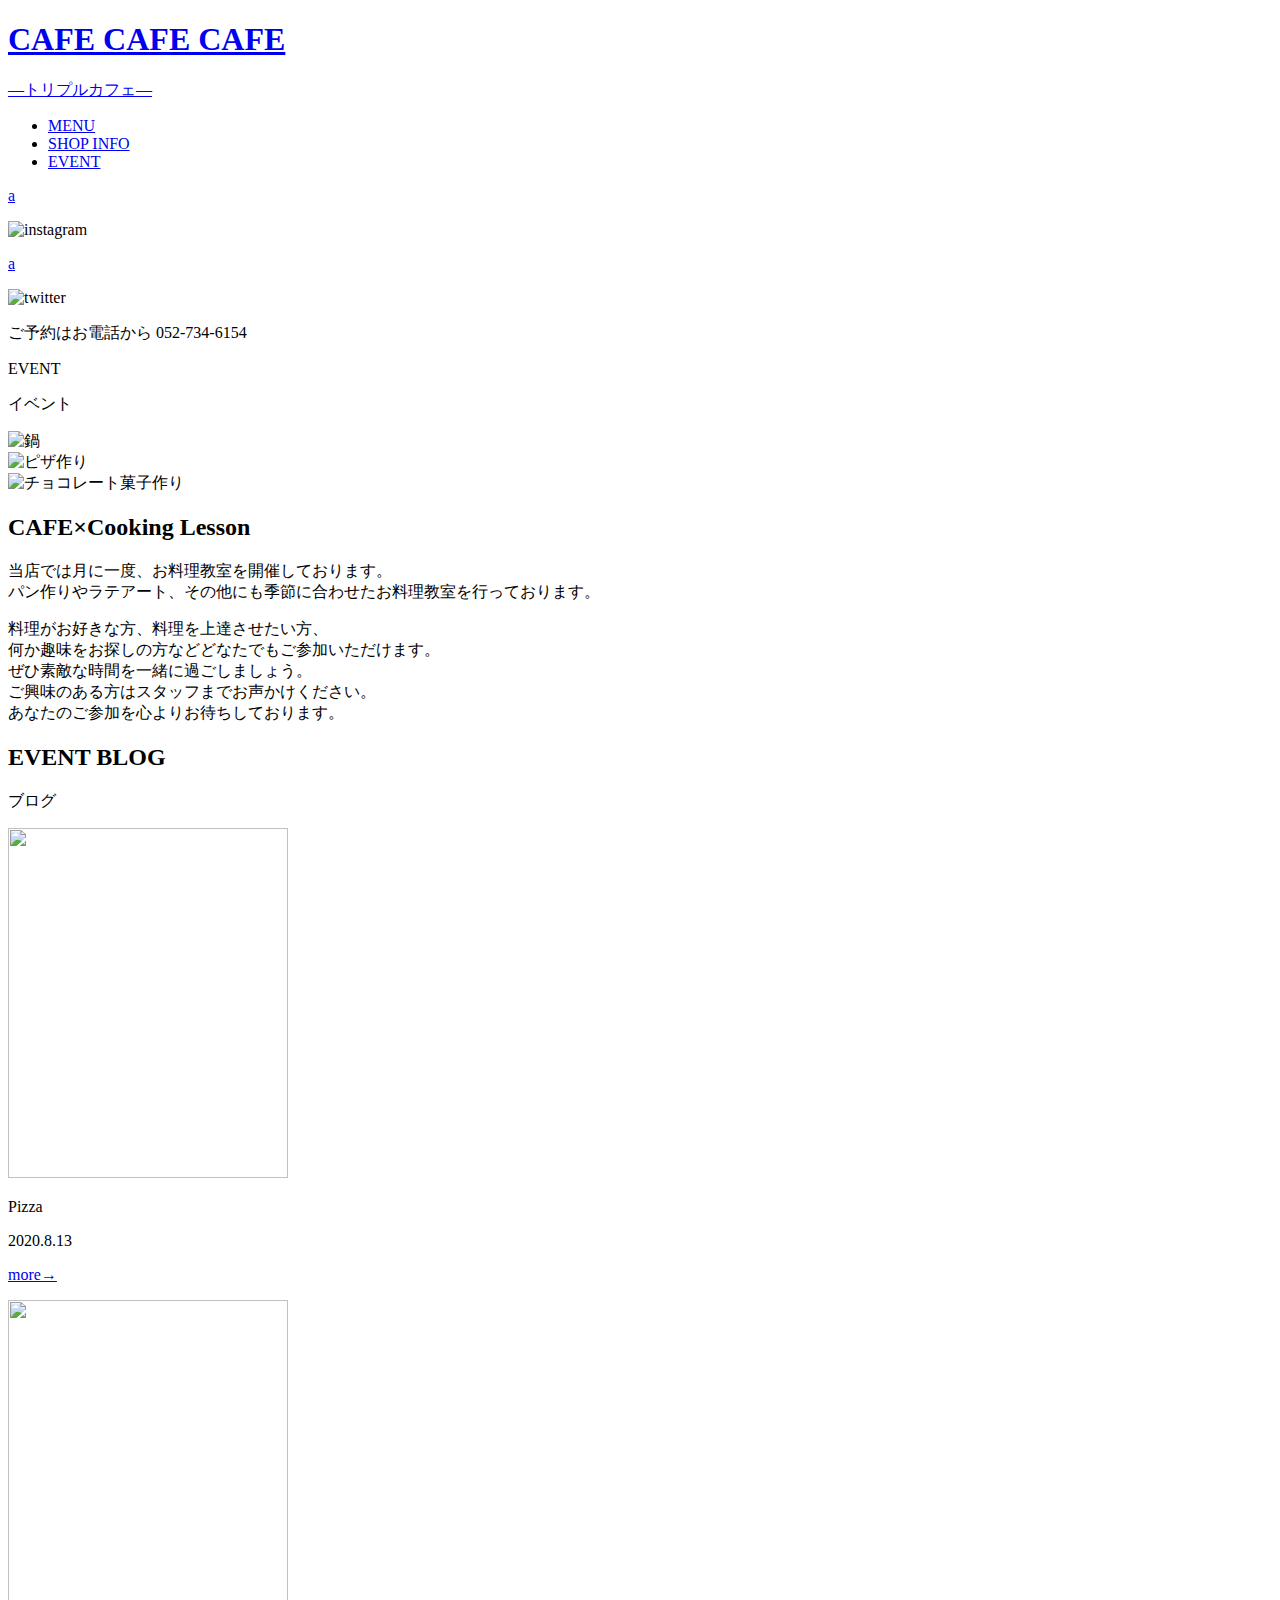
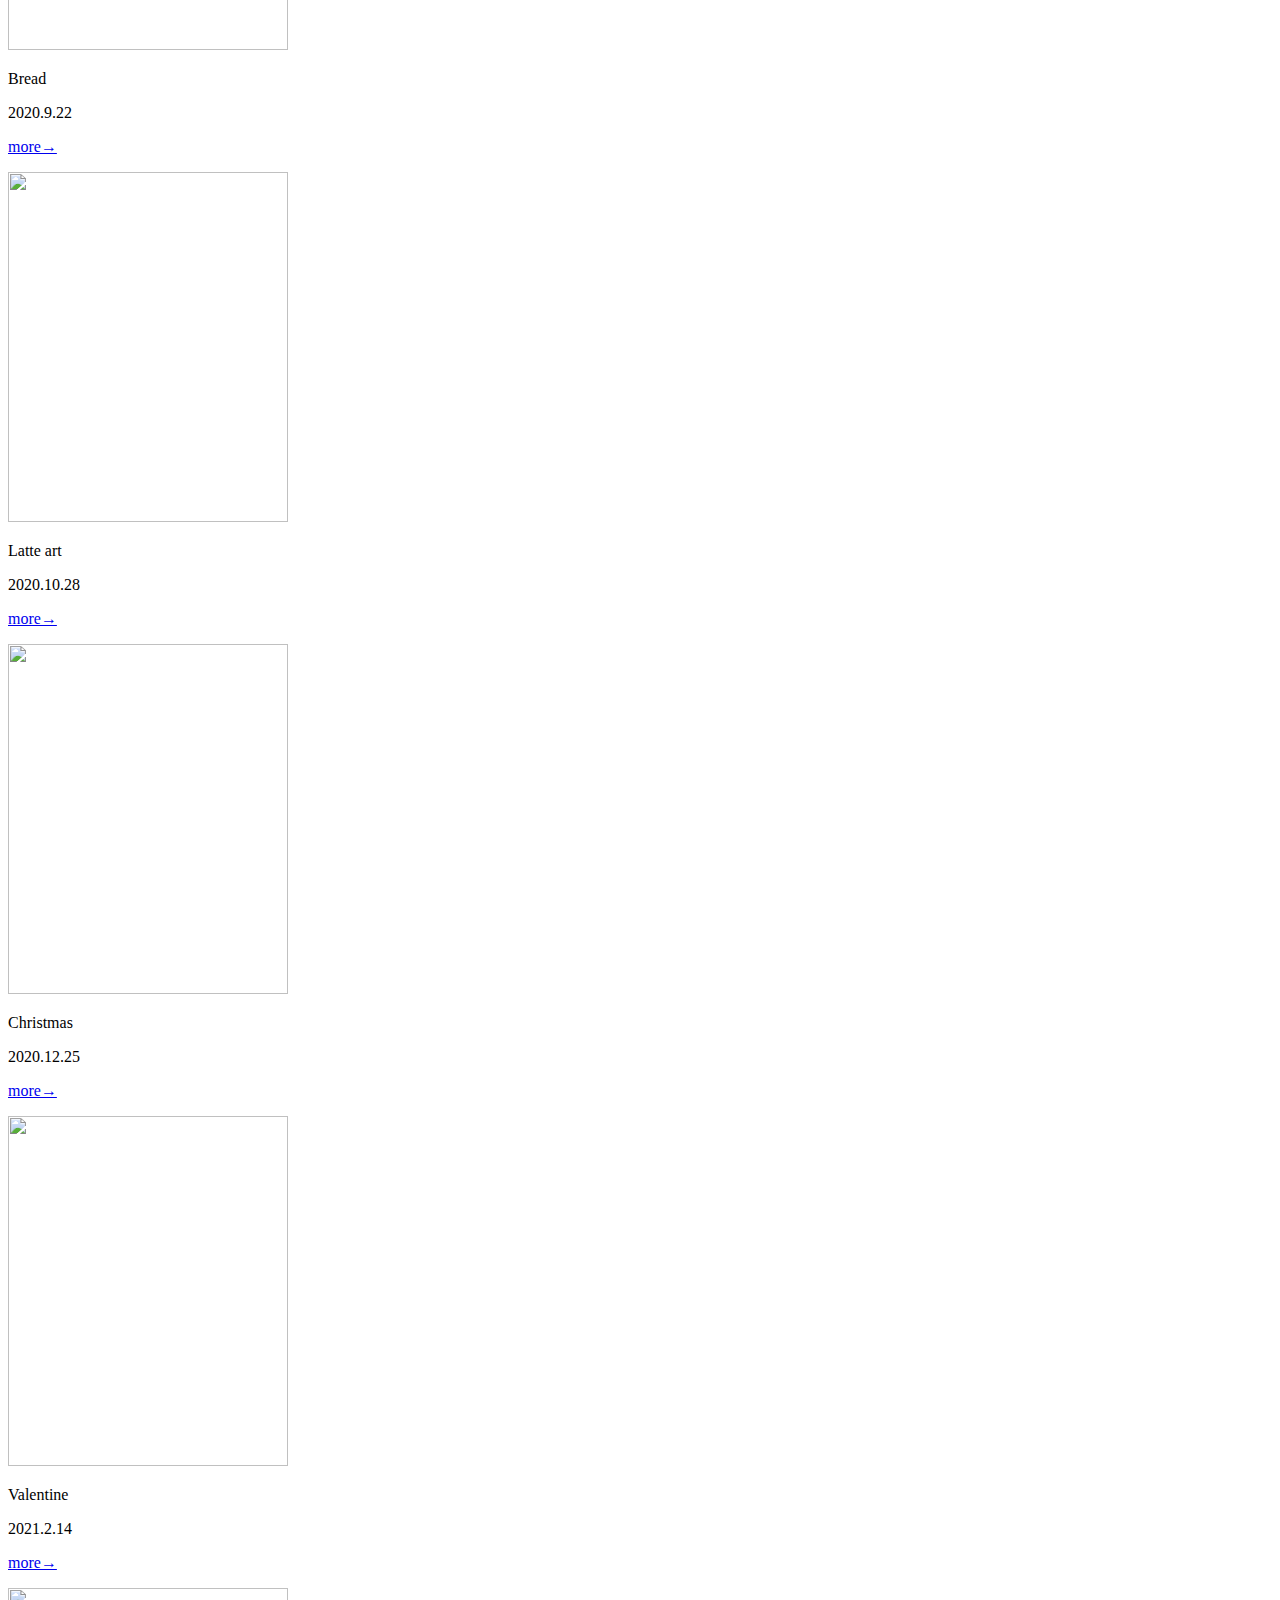
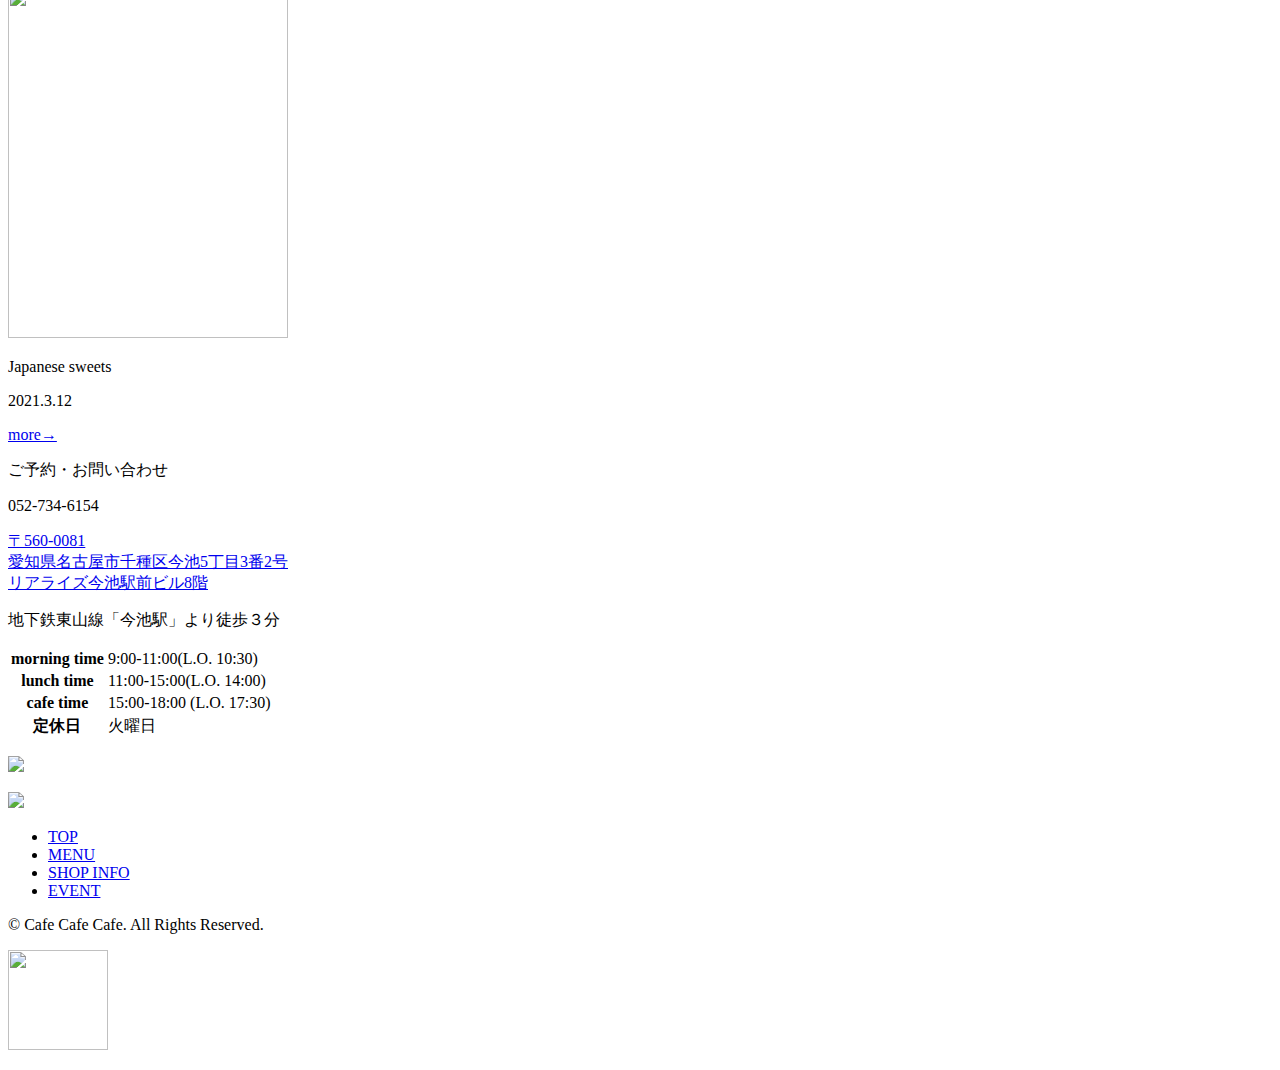
==== event.html @ a4c91f3b "Create event.html" ====
<!doctype html>
	<html lang="ja">
		<head>
			<meta charset="utf-8">
			<meta name="viewport" content="width=device-width,initial-scale=1.0">
			<title>今池｜CAFE CAFE CAFE</title>
			<link href="event.css" rel="stylesheet" type="text/css">
		</head>

	
	<body>
        <div class="wrap">
			
<!-- ここからナブ -->
						<div class="nav clearfix">
								<div class="nav_left">
									<a href="top.html">
										<h1>CAFE CAFE CAFE</h1>
										<p>―トリプルカフェ―</p>
									</a>
								</div> <!--.nav_left-->
						
								<div class="nav_center">
									<ul  class="bar clearfix">
										<li class="link"><a href="menu.html">MENU</a></li>
										<li class="link"><a href="shopinfo.html">SHOP INFO</a></li>
										<li class="link"><a href="event.html">EVENT</a></li>
									</ul>
								</div> <!--.nav_center-->
								
								<div class="nav_right clearfix">
									<div class="nav_sns clearfix">
										<div class="sns_link instagram">
											<a href="#">a</a>
											<p><img src="img/logo/instagram.png" alt="instagram" width="50px"></p>
										</div>
										
										<div class="sns_link twitter">
											<a href="#">a</a>
											<p><img src="img/logo/twitter.png" alt="twitter" width="50px"></p>
										</div>
									</div> <!--.nav_sns clearfix-->

									<p class="nav_tel">ご予約はお電話から 052-734-6154</p>

								</div> <!--.nav_right-->
						</div> <!--.nav-->


            
<!-- ここからメイン -->
            <div class="header">
                <p class="ttl">EVENT</p>
                <p class="ttl_2">イベント</p>
                
                <div class="event_topimage">
                    <div class="topimage_3"><img src="img/event_top_02.jpg" alt="鍋" width="600"></div>
                    <div class="topimage_2"><img src="img/event_top_03.jpg" alt="ピザ作り" width="600"></div>
                    <div class="topimage_1"><img src="img/event_top_01.jpg" alt="チョコレート菓子作り" width="600"></div>
                </div> <!-- .event_topimage-->
            </div> <!--.header-->


						<div class="main">
                <h2>CAFE×Cooking Lesson</h2>

                <p class="txt_1">
                    当店では月に一度、お料理教室を開催しております。<br>
                    パン作りやラテアート、その他にも季節に合わせたお料理教室を行っております。
                </p>

                <p class="txt_2">
                    料理がお好きな方、料理を上達させたい方、<br>
                    何か趣味をお探しの方などどなたでもご参加いただけます。<br>
                    ぜひ素敵な時間を一緒に過ごしましょう。<br>
                    ご興味のある方はスタッフまでお声かけください。<br>
                    あなたのご参加を心よりお待ちしております。<br>
                </p>

                
                <h2>EVENT BLOG</h2>
                <p class="h2_p">ブログ</p>

                    <div class="chekikaoi clearfix">
                        <div class="chekibox">
                            <div class="cheki">
                                <p class="chekiimage">
                                    <img src="img/event_01.jpg" alt="" width="280px" height="350px">
                                </p>

                                <p class="chekititle">
                                    Pizza
                                </p>

                                <p class="chekidata">
                                    2020.8.13
                                </p>
                            </div> <!-- .cheki -->

                            <div class="more">
                                <a href="#">more→</a>
                            </div>
                        </div> <!-- .chekibox-->

                        <div class="chekibox">
                            <div class="cheki">
                                <p class="chekiimage">
                                    <img src="img/event_02.jpg" alt="" width="280px" height="350px">
                                </p>

                                <p class="chekititle">
                                	Bread	
                                </p>

                                <p class="chekidata">
                                    2020.9.22
                                </p>
                            </div> <!-- .cheki -->

                            <div class="more">
                                <a href="#">more→</a>
                            </div>
                        </div> <!-- .chekibox-->

                        <div class="chekibox">
                            <div class="cheki">
                                <p class="chekiimage">
                                    <img src="img/event_03.jpg" alt="" width="280px" height="350px">
                                </p>

                                <p class="chekititle">
                                    Latte art
                                </p>

                                <p class="chekidata">
                                    2020.10.28
                                </p>
                            </div> <!-- .cheki -->

                            <div class="more">
                                <a href="#">more→</a>
                            </div>
                        </div> <!-- .chekibox-->


                        <div class="chekibox">
                            <div class="cheki">
                                <p class="chekiimage">
                                    <img src="img/event_04.jpg" alt="" width="280px" height="350px">
                                </p>

                                <p class="chekititle">
                                    Christmas
                                </p>

                                <p class="chekidata">
                                    2020.12.25
                                </p>
                            </div> <!-- .cheki -->

                            <div class="more">
                                <a href="#">more→</a>
                            </div>
                        </div> <!-- .chekibox-->

                        <div class="chekibox">
                            <div class="cheki">
                                <p class="chekiimage">
                                    <img src="img/event_05.jpg" alt="" width="280px" height="350px">
                                </p>

                                <p class="chekititle">
                                    Valentine
                                </p>

                                <p class="chekidata">
                                    2021.2.14
                                </p>
                            </div> <!-- .cheki -->

                            <div class="more">
                                <a href="#">more→</a>
                            </div>
                        </div> <!-- .chekibox-->


                        <div class="chekibox">
                            <div class="cheki">
                                <p class="chekiimage">
                                    <img src="img/event_06.jpg" alt="" width="280px" height="350px">
                                </p>

                                <p class="chekititle">
                                    Japanese sweets
                                </p>

                                <p class="chekidata">
                                    2021.3.12
                                </p>
                            </div> <!-- .cheki -->

                            <div class="more">
                                <a href="#">more→</a>
                            </div>
                        </div> <!-- .chekibox-->
                    </div> <!-- .clearfix -->
                    
            </div> <!--.main-->

			
<!-- ここからフッター -->
			
						<div class="footer">
							
							<div class="margin clearfix">

								<div class="footer_l">
									<div class="footer_tel">
										<p>ご予約・お問い合わせ</p>
										<p>052-734-6154</p>
									</div>

									<div class="footer_address">
										<p><a href="https://www.google.co.jp/maps/place/%E7%92%B0%E5%A2%83%E3%82%AD%E3%83%A3%E3%83%AA%E3%82%A2%E3%82%AB%E3%83%AC%E3%83%83%E3%82%B8+%E5%90%8D%E5%8F%A4%E5%B1%8B%E6%A0%A1/@35.1684491,136.9375333,17.68z/data=!3m1!5s0x6003708b1095f641:0xb53f1abc9bdbac79!4m5!3m4!1s0x6003708b1a06962d:0x257149005ce06f5d!8m2!3d35.1685454!4d136.9387302?hl=ja" target="_blank">
											〒560-0081<br>
											愛知県名古屋市千種区今池5丁目3番2号<br>
											リアライズ今池駅前ビル8階</a>
										</p>
						
										<p>地下鉄東山線「今池駅」より徒歩３分</p>
									</div>
								</div> <!--.footer_r -->

								<table>
									<tr>
										<th>morning time</td>
										<td>9:00-11:00(L.O. 10:30)</td>
									</tr>
					
									<tr>
										<th>lunch time</td>
										<td>11:00-15:00(L.O. 14:00)</td>
									</tr>
					
									<tr>
										<th>cafe time</td>
										<td>15:00-18:00 (L.O. 17:30)</td>
									</tr>
					
									<tr>
										<th>定休日</td>
										<td>火曜日</td>
									</tr>
								</table>
							</div> <!--.clearfix-->
								
							<div class="sns clearfix">
									<p><a href="#"><img src="img/logo/instagram.png"></a></p>
									<p><a href="#"><img src="img/logo/twitter.png"></a></p>
							</div> <!--.sns .clearfix-->
								
								
								
							<ul class="footer_nav clearfix">
								<li class="link_2"><a href="#">TOP</a></li>
								<li class="link_2"><a href="menu.html">MENU</a></li>
								<li class="link_2"><a href="shopinfo.html">SHOP INFO</a></li>
								<li class="link_2"><a href="event.html">EVENT</a></li>
							</ul>
						
						
							<p class="copy">&copy; Cafe Cafe Cafe. All Rights Reserved.</p>
							
					
							<p class="btn">
								<a href="#top"><img src="img/logo/yajirusi_01.jpg" width="100px" height="100px"></a>
							</p>

						</div> <!-- .footer -->
				</div> <!-- .wrap -->
	</body>

</html>
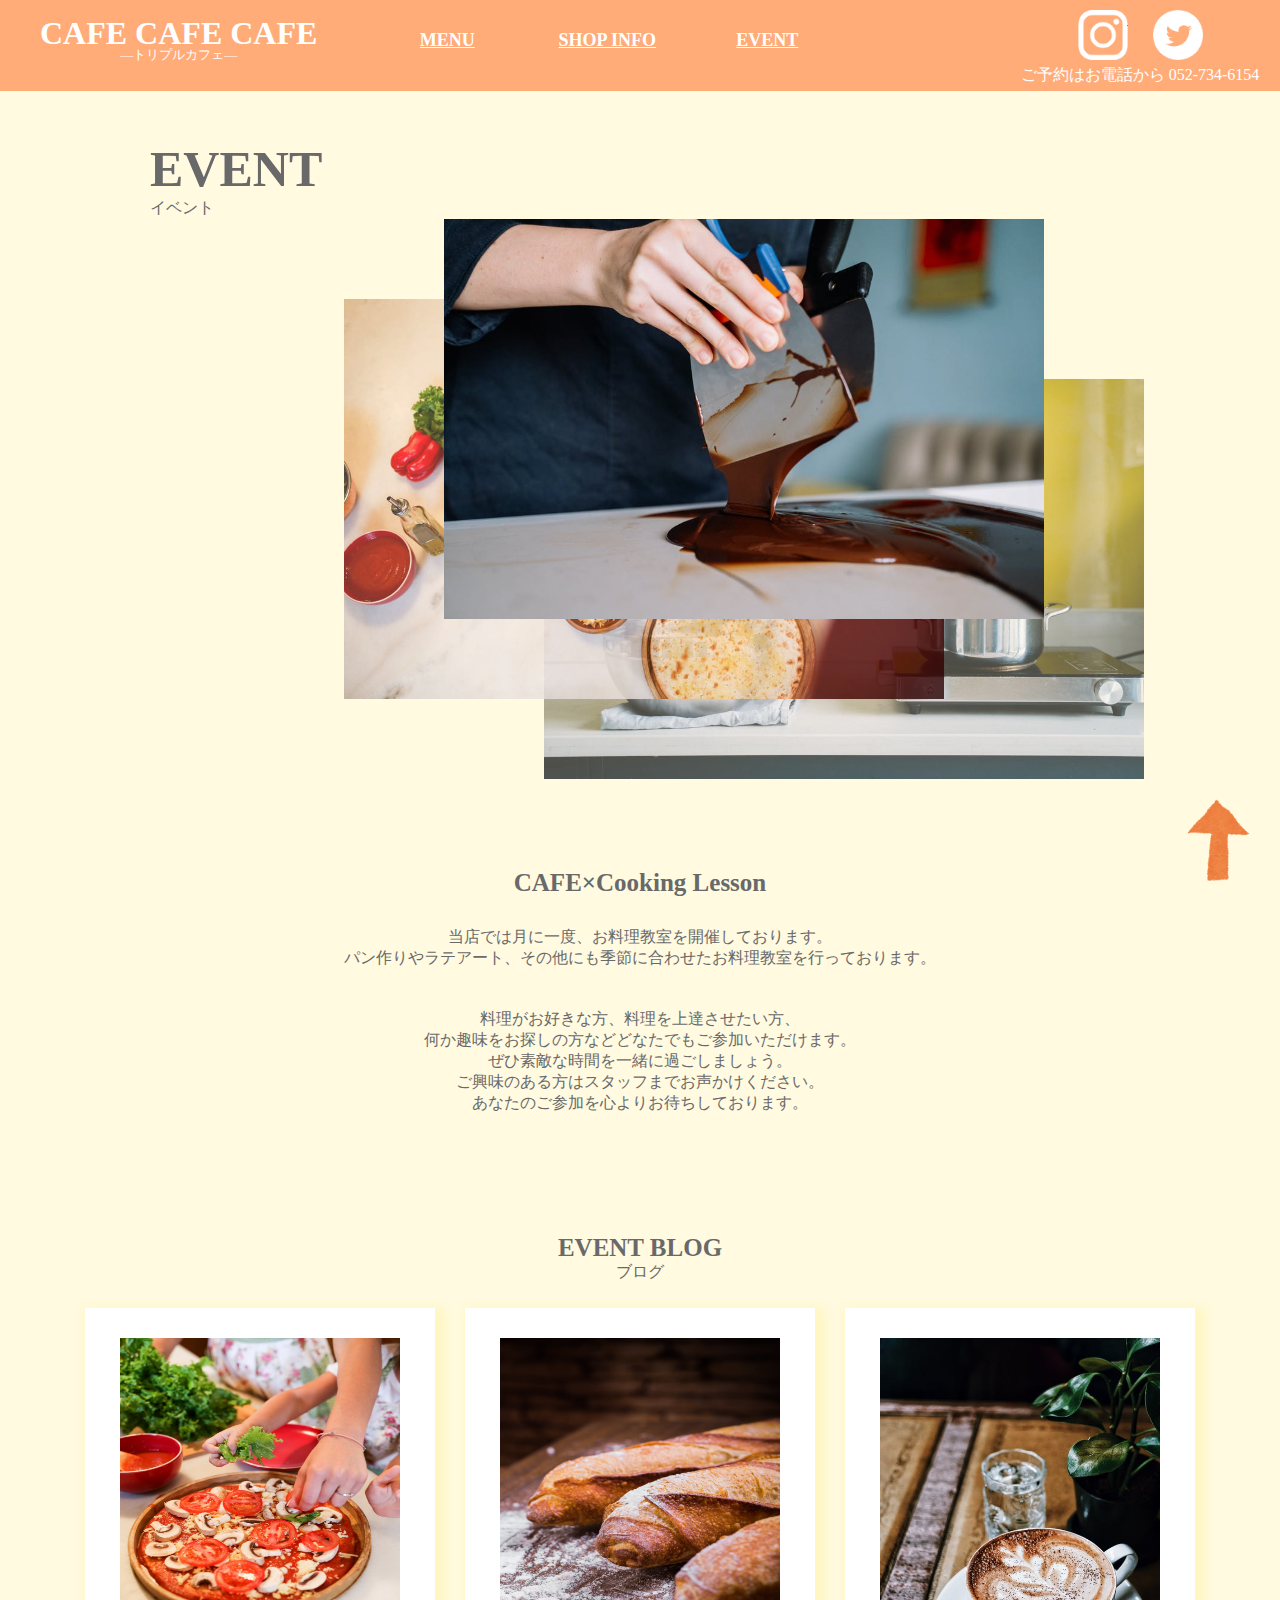
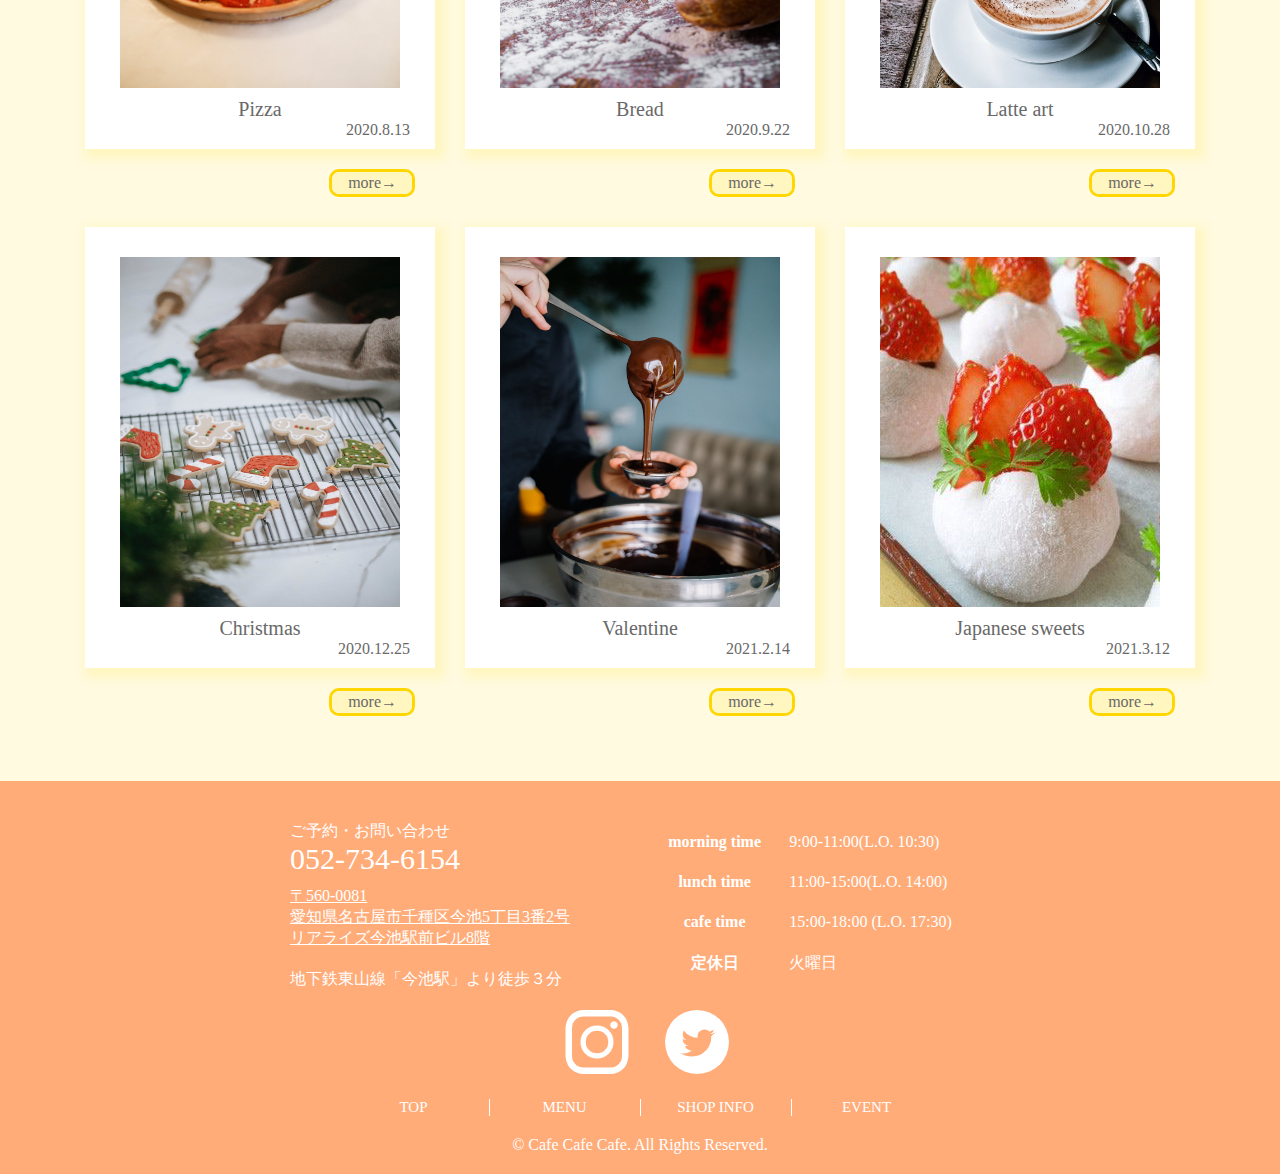
==== commit 88100346: "Update event.html" ====
--- a/event.html
+++ b/event.html
@@ -14,7 +14,7 @@
 <!-- ここからナブ -->
 						<div class="nav clearfix">
 								<div class="nav_left">
-									<a href="top.html">
+									<a href="index.html">
 										<h1>CAFE CAFE CAFE</h1>
 										<p>―トリプルカフェ―</p>
 									</a>
@@ -262,7 +262,7 @@
 								
 								
 							<ul class="footer_nav clearfix">
-								<li class="link_2"><a href="#">TOP</a></li>
+								<li class="link_2"><a href="index.html">TOP</a></li>
 								<li class="link_2"><a href="menu.html">MENU</a></li>
 								<li class="link_2"><a href="shopinfo.html">SHOP INFO</a></li>
 								<li class="link_2"><a href="event.html">EVENT</a></li>
--- a/event.css
+++ b/event.css
@@ -0,0 +1,420 @@
+@charset "utf-8";
+
+* {
+    padding: 0;
+    margin: 0;
+}
+body {
+    color: #696969;
+    background-image: url(img/cafe_top_05.jpg);
+    background-position: 0 -600px;
+    background-attachment: fixed;
+    font-family:"Yu Gothic Medium", "游ゴシック Medium", "YuGothic", "游ゴシック体", "ヒラギノ角ゴ Pro W3", "メイリオ"," sans-serif";
+}
+.wrap {
+    margin: auto;
+    padding-top: 140px;
+    width: 100%;
+    background-color: #fffae0;
+}
+.clearfix:after {
+    content: "";
+    display: block;
+    clear: both;
+}
+
+img {
+    vertical-align: bottom;
+}
+
+
+/* ここからナブ */
+
+.nav {
+		width: 100%;
+    position: fixed;
+    z-index: 90;
+    top: 0px;
+    left: auto;
+    background-color: #ffac79;
+    color: #fff;
+}
+
+.nav_left {
+		float: left;
+		background-color:  #ffac79;
+		padding: 15px 0 25px 40px;
+}
+
+.nav_left p {
+		text-align: center;
+		font-size: 13px;
+		line-height: 0.5;
+}
+
+.nav_left a:link {
+		color: #fff;
+}
+
+.nav_left a:visited {
+		color: #fff;
+}
+
+.nav_left a:hover {
+		color: #ff9500;
+}
+
+.nav_left a {
+		text-decoration: none;
+}
+
+.nav_center {
+		float: left;
+		margin-top: 10px;
+		margin-left: 50px;
+}
+
+.nav_center p {
+		text-align: right;
+		line-height: 0;
+		margin-right: 50px;
+		font-size: 14px;
+}
+
+.nav_right {
+    float: right;
+    padding: 5px;
+}
+
+.nav_sns {
+    width: 125px;
+    margin: auto;
+    padding: 5px;
+}
+
+.sns_link {
+    float: left;
+    position: relative;
+}
+
+.sns_link a {
+    display: block;
+    position: absolute;
+    top: 0;
+    left: 0;
+    width: 100%;
+    height: 100%;
+    text-indent: 100%;
+    white-space: nowrap;
+    overflow: hidden;
+}
+
+.sns_link a:hover {
+    background-color:#ff9500;
+    opacity: 0.7;
+}
+
+.instagram a {
+    border-radius: 13px;
+}
+
+.twitter a {
+    border-radius: 40px;
+}
+
+
+.sns_link:nth-child(1) {
+    margin-right: 25px;
+}
+
+.nav_tel {
+    float: left;
+    width: 270px;
+    text-align: center;
+}
+
+.bar li {
+    width: 120px;
+    text-align: center;
+    list-style-type: none;
+    float: left;
+    font-size: 18px;
+    font-weight: bold;
+    margin: 20px;
+}
+
+.link a:link {
+		color: #fff;
+} 
+
+.link a:visited {
+		color: #fff;
+} 
+
+.link a:hover {
+        color: #ff9500;
+}
+
+
+/* ここからメイン */
+
+.ttl {
+    font-size: 50px;
+    font-weight: bold;
+    margin-left: 150px;
+}
+
+.ttl_2 {
+    margin-left: 150px;
+}
+
+/* トップの画像 */
+
+.event_topimage {
+    width: 90%;
+    height: 600px;
+    margin: auto;
+    position: relative;
+}
+
+.topimage_1 {
+    width: 600px;
+    position: absolute;
+    top: 0px;
+    left: 380px;
+}
+
+.topimage_2 {
+    width: 600px;
+    position: absolute;
+    top: 80px;
+    left: 280px;
+    opacity: 0.8;
+}
+
+.topimage_3 {
+    width: 600px;
+    position: absolute;
+    top: 160px;
+    left: 480px;
+    opacity: 0.7;
+}
+
+.txt_1 {
+    text-align: center;
+    margin-top: 30px;
+    margin-bottom: 40px;
+}
+
+.txt_2 {
+    text-align: center;
+    margin-bottom: 120px;
+}
+
+/* 過去のイベントの様子 */
+
+h2 {
+    text-align: center;
+    margin-top: 50px;
+    font-size: 25px;
+}
+
+.h2_p {
+    text-align: center;
+}
+
+.chekikaoi {
+    width: 1140px;
+    margin: 0 auto 30px auto;
+    padding-top: 10px;
+}
+
+.chekibox {
+    float: left;
+    width: 350px;
+    margin: 15px;
+}
+
+.cheki {
+    width: 300px;
+    padding: 30px 25px 10px 25px;
+    margin-bottom: 20px;
+    background-color: #fff;
+    box-shadow: 5px 5px 10px 5px #fff6c0;
+}
+
+.chekiimage {
+    text-align: center;
+    padding-bottom: 10px;
+}
+
+.chekititle {
+    text-align: center;
+    font-size: 20px;
+}
+
+.chekidata {
+    text-align: right;
+
+}
+
+.more {
+    text-align: right;
+    margin: 5px 20px 0 auto;
+    width: 80px;
+    border: solid 3px #ffd700;
+    border-radius: 10px;
+}
+
+.more a {
+    text-decoration: none;
+    display: block;
+    padding: 2px 15px 2px 15px;
+    border-radius: 7px;
+}
+
+.more a:link {
+    color: #696969;
+    background-color: #fff6c0;
+}
+
+.more a:visited {
+    color:#696969;
+}
+
+.more a:hover {
+    color:#fff;
+    background-color: #ffd700;
+}
+
+/* ここからフッター */
+
+.footer {
+    width: 100%;
+    background-color: #ffac79;
+    padding: 40px 0 20px 0;
+    margin-top: 50px;
+}
+
+.margin {
+    width: 700px;
+    margin: auto;
+}
+
+.footer_l {
+    float: left;
+    width: 300px;
+    margin-right: 50px;
+    color: #fff;
+}
+
+.footer_tel p:nth-child(2) {
+    font-size: 30px;
+    margin-bottom: 10px;
+}
+
+.footer_address p:nth-child(1) {
+    margin-bottom: 20px;
+}
+
+.footer_address a:link {
+    color: #fff;
+}
+
+.footer_address a:visited {
+    color: #fff;
+}
+
+.footer_address a:hover {
+    color: #ff9500;
+}
+
+
+table {
+    width: 350px;
+    float: left;
+    color: #fff;
+}
+
+th {
+    width: 100px;
+    padding: 10px 0;
+    width: 180px;
+}
+
+td {
+    width: 250px;
+}
+
+.kesu {
+		visibility: hidden;
+}
+
+.sns {
+		width: 200px;
+		margin: 20px auto 25px auto;
+}
+
+.sns p {
+		float: left;
+		width: 50px;
+		margin: 0 25px;
+}
+
+.sns a:hover {
+		opacity: 0.7;
+}
+
+.footer_nav {
+		width: 603px;
+		margin: 0 auto 10px auto;
+}
+
+.link_2 {
+    list-style-type: none;
+    float: left;
+    width: 150px;
+    border-right: solid 1px #fff;
+    font-size: 15px;
+    text-align: center;
+}
+
+.link_2:nth-child(4) {
+		border-right: none;
+}
+
+.link_2 a:link {
+		color: #fff;
+} 
+
+.link_2 a:visited {
+		color: #fff;
+}
+
+.footer_address a:link {
+    color: #fff;
+}
+
+.link_2 a:hover {
+		color: #ff9500;
+}
+
+.link_2 a {
+		text-decoration: none;
+}
+
+
+.copy {
+    text-align: center;
+    color: #fff;
+    padding-top: 10px;
+}
+
+/* トップに戻るボタン */
+
+.btn img {
+		position: fixed;
+		right: 10px;
+		bottom: 10px;
+}
+
